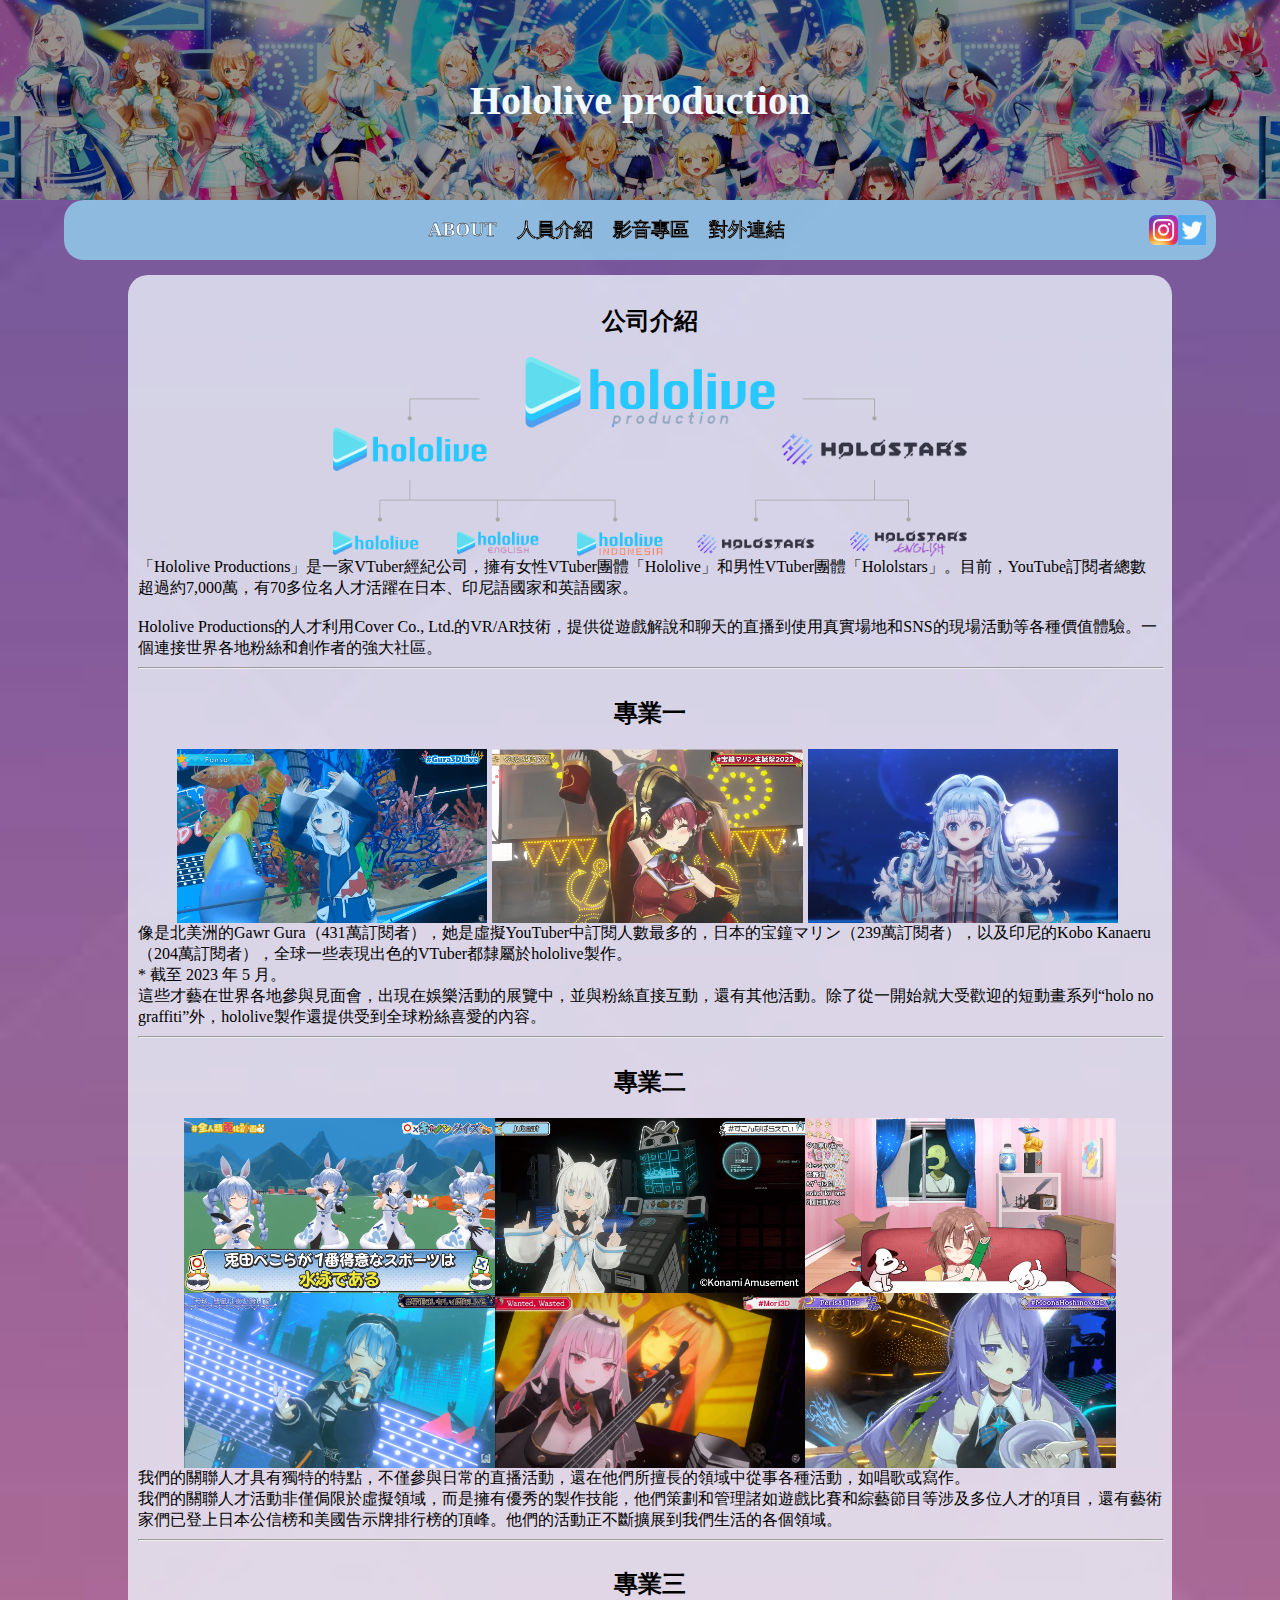
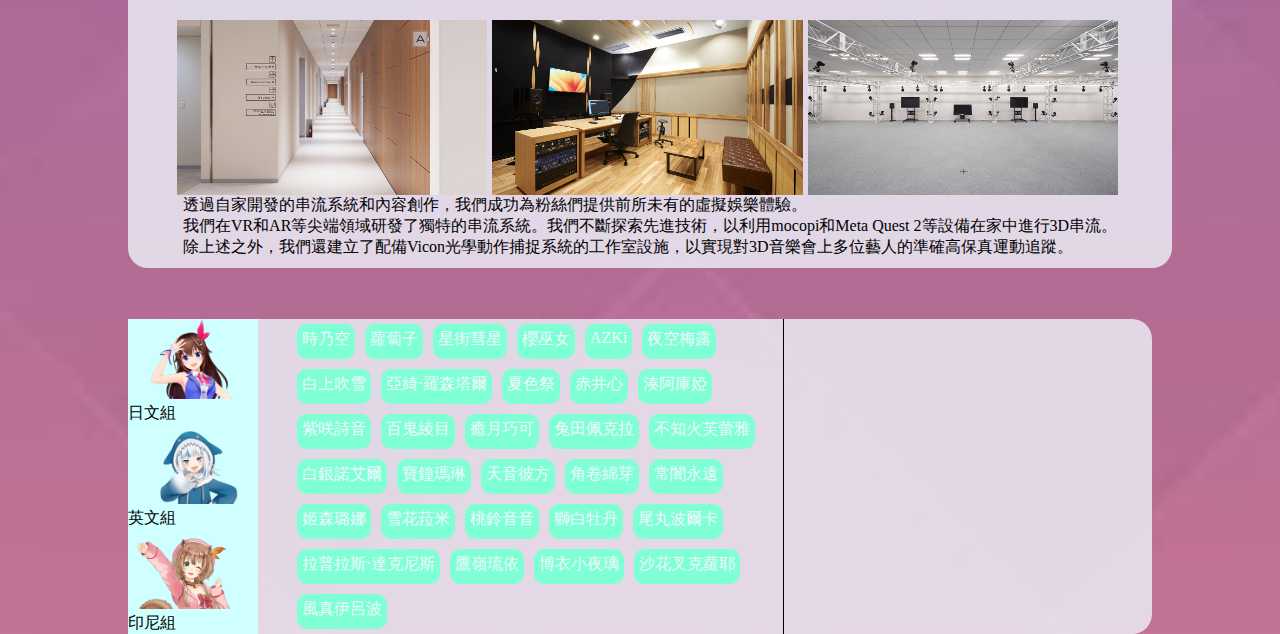
==== A110250078_期末作品.html @ 14a2eed4 "1224" ====
<!DOCTYPE html>
<html lang="en">
<head>
    <meta charset="UTF-8">
    <meta name="viewport" content="width=device-width, initial-scale=1.0">
    <title>Document</title>
    <link rel="stylesheet" type="text/css" href="A110250078_期末作品.css">
</head>
<body>
    <div class="left"></div>
    <div class="right"></div>
    <header>
        <h1 class="header_title">Hololive production</h1>
    </header>

    <nav>
        </ul>
        <ul class="navbar_1">
            <li>
                <p>ABOUT</p>
                <ul class="navbar_2">
                    <li>公司介紹</li>
                    <li>成員介紹</li>
                </ul>
            </li>
            <li>
                <p>人員介紹</p>
                <ul class="navbar_2">
                    <li>日文組
                    </li>
                    <li>
                        英文組
                    </li>
                    <li>印尼組</li>
                </ul>
            </li>

            <li>
                <p>影音專區</p>
                <ul class="navbar_2">
                    <li>
                        <p>影片</p>
                        <ul class="navbar_3">
                            <li>小劇場一</li>
                            <li>小劇場二</li>
                            <li>小劇場三</li>
                        </ul>
                    </li>
                    <li>音樂</li>
                </ul>
            
            </li>
            <li><p>對外連結</p></li>
        </ul>
        <div class="nav_icon">
            <img src="images/Instagram_icon.png" alt="">
            <img src="images/x.png" alt="">
        </div>
    </nav>
    <section class="intro_section">
        <h2>公司介紹</h2>
        <figure class="intro_img"></figure>
        <p>
            「Hololive Productions」是一家VTuber經紀公司，擁有女性VTuber團體「Hololive」和男性VTuber團體「Hololstars」。目前，YouTube訂閱者總數超過約7,000萬，有70多位名人才活躍在日本、印尼語國家和英語國家。
            <br><br>
            Hololive Productions的人才利用Cover Co., Ltd.的VR/AR技術，提供從遊戲解說和聊天的直播到使用真實場地和SNS的現場活動等各種價值體驗。一個連接世界各地粉絲和創作者的強大社區。
        </p>
        <hr>
        <h2>專業一</h2>
        <div class="intro_contain_1">
            <img src="images/content/about_1.png" alt="">
            <img src="images/content/about_2.png" alt="">
            <img src="images/content/about_3.png" alt="">

        </div>
        <p>
            像是北美洲的Gawr Gura（431萬訂閱者），她是虛擬YouTuber中訂閱人數最多的，日本的宝鐘マリン（239萬訂閱者），以及印尼的Kobo Kanaeru（204萬訂閱者），全球一些表現出色的VTuber都隸屬於hololive製作。<br>
            * 截至 2023 年 5 月。<br>
            這些才藝在世界各地參與見面會，出現在娛樂活動的展覽中，並與粉絲直接互動，還有其他活動。除了從一開始就大受歡迎的短動畫系列“holo no graffiti”外，hololive製作還提供受到全球粉絲喜愛的內容。
        </p>
        <hr>
        <h2>專業二</h2>
        <div class="intro_contain_2">
            <img src="images/content/about_4.png" alt="">
            <img src="images/content/about_5.png" alt="">
            <img src="images/content/about_6.png" alt="">
            <img src="images/content/about_7.png" alt="">
            <img src="images/content/about_8.png" alt="">
            <img src="images/content/about_9.png" alt="">
                        
        </div>
        <p>
            我們的關聯人才具有獨特的特點，不僅參與日常的直播活動，還在他們所擅長的領域中從事各種活動，如唱歌或寫作。<br>
            我們的關聯人才活動非僅侷限於虛擬領域，而是擁有優秀的製作技能，他們策劃和管理諸如遊戲比賽和綜藝節目等涉及多位人才的項目，還有藝術家們已登上日本公信榜和美國告示牌排行榜的頂峰。他們的活動正不斷擴展到我們生活的各個領域。
        </p>
        <hr>
        <h2>專業三</h2>
        <div class="intro_contain_1">
            <img src="images/content/about_10.png" alt="">
            <img src="images/content/about_11.png" alt="">
            <img src="images/content/about_12.png" alt="">

        </div>
        <p>
            透過自家開發的串流系統和內容創作，我們成功為粉絲們提供前所未有的虛擬娛樂體驗。<br>
            我們在VR和AR等尖端領域研發了獨特的串流系統。我們不斷探索先進技術，以利用mocopi和Meta Quest 2等設備在家中進行3D串流。<br>
            除上述之外，我們還建立了配備Vicon光學動作捕捉系統的工作室設施，以實現對3D音樂會上多位藝人的準確高保真運動追蹤。
        </p>
    </section>
    <br><br>
    <section class="menber_box" id="hrefimg">
        <div class="menber_box_type">
          <ul>
            <li><img src="images/imgsora.png" alt=""><br>日文組</li>
            <li><img src="images/imggura.png" alt=""><br>英文組</li>
            <li><img src="images/imgrisu.png" alt=""><br>印尼組</li>
          </ul>
        </div>
        <div class="menber_box_button">
          <div id="jp">
            <a href="#Sora">時乃空</a><a href="#Roboco">蘿蔔子</a><a href="#Hoshimachi-Suisei">星街彗星</a><a href="#Miko">櫻巫女</a>
            <a href="#Azki">AZKi</a><a href="#Mel">夜空梅露</a><a href="#Fubuki">白上吹雪</a><a href="#Rosenthall">亞綺·羅森塔爾</a>
            <a href="#Matsuri">夏色祭</a><a href="#Haato">赤井心</a><a href="#Aqua">湊阿庫婭</a><a href="#Shion">紫咲詩音</a>
            <a href="#Ayame">百鬼綾目</a><a href="#Choco">癒月巧可</a><a href="#Pekora">兔田佩克拉</a><a href="#Flare">不知火芙蕾雅</a>
            <a href="#Noel">白銀諾艾爾</a> <a href="#Marine">寶鐘瑪琳</a><a href="#Kanata">天音彼方</a><a href="#Watame">角卷綿芽</a>
            <a href="#Towa">常闇永遠</a><a href="#Luna">姬森璐娜</a><a href="#Lamy">雪花菈米</a><a href="#Nene">桃鈴音音</a>
            <a href="#Botan">獅白牡丹</a><a href="#Polka">尾丸波爾卡</a><a href="#Darknesss">拉普拉斯·達克尼斯</a><a href="#Lui">鷹嶺琉依</a>
            <a href="#Koyori">博衣小夜璃</a><a href="#Chloe">沙花叉克蘿耶</a><a href="#Iroha">風真伊呂波</a><br>
          </div>
          <div id="en">
    
          </div>
          <div id="id">
          </div>
        </div>
    
        <div class="menber_box_img">
          <img src="images/img/Akai-Haato_pr-img_01.png" alt="" id="Haato">
          <img src="images/img/Aki-Rosenthall_pr-img_01.png" alt="" id="Rosenthall">
          <img src="images/img/Amane-Kanata_pr-img_01.png" alt="" id="Kanata">
          <img src="images/img/bg_Hoshimachi-Suisei_01-1.png" alt="" id="Hoshimachi-Suisei">
          <img src="images/img/Hakui-Koyori_pr-img_02.png" alt="" id="Koyori">
          <img src="images/img/Himemori-Luna_pr-img_01.png" alt="" id="Luna">
          <img src="images/img/Houshou-Marine_pr-img_1.png" alt="" id="Marine">
          <img src="images/img/imgRoboco.png" alt="" id="Roboco">
          <img src="images/img/img_sora.png" alt="" id="Sora">
          <img src="images/img/Kazama-Iroha_pr-img_01-1.png" alt="" id="Iroha">
          <img src="images/img/Kiryu-Coco_pr-img_01-1.png" alt="" id="Coco">
          <img src="images/img/La-Darknesss_pr-img_02.png" alt="" id="Darknesss">
          <img src="images/img/matsuri_pr-img_2.png" alt="" id="Matsuri">
          <img src="images/img/Minato-Aqua_pr-img_01b.png" alt="" id="Aqua">
          <img src="images/img/Momosuzu-Nene_pr-img_01.png" alt="" id="Nene">
          <img src="images/img/Murasaki-Shion_pr-img_01.png" alt="" id="Shion">
          <img src="images/img/Nakiri-Ayame_pr-img_01.png" alt="" id="Ayame">
          <img src="images/img/Omaru-Polka_pr-img_01.png" alt="" id="Polka">
          <img src="images/img/Oozora-Subaru_pr-img_01.png" alt="" id="Subaru">
          <img src="images/img/Sakamata-Chloe_pr-img01.png" alt="" id="Chloe">
          <img src="images/img/Sakura-Miko_pr-img_01.png" alt="" id="Miko">
          <img src="images/img/Shirakami-Fubuki_pr-img_01.png" alt="" id="Fubuki">
          <img src="images/img/Shiranui-Flare_pr-img_01.png" alt="" id="Flare">
          <img src="images/img/Shirogane-Noel_pr-img_02.png" alt="" id="Noel">
          <img src="images/img/Shishiro-Botan_pr-img_01.png" alt="" id="Botan">
          <img src="images/img/Takane-Lui_pr-img_02.png" alt="" id="Lui">
          <img src="images/img/Tokoyami-Towa_pr-img_01.png" alt="" id="Towa">
          <img src="images/img/Tsunomaki-Watame_pr-img_01-1.png" alt="" id="Watame">
          <img src="images/img/Usada-Pekora_pr-img_01.png" alt="" id="Pekora">
          <img src="images/img/Yozora-Mel_pr-img_01.png" alt="" id="Mel">
          <img src="images/img/Yukihana-Lamy_pr-img_01.png" alt="" id="Lamy">
          <img src="images/img/Yuzuki-Choco_pr-img_01-1.png" alt="" id="Choco">
          <img src="images/img/AZKi_pr-img_04-1029x2048.png" alt="" id="Azki">
    
    
    
    
        </div>
    
        </div>
    
    
    
      </section>
</body>

<script src="1.js"></script>
</html>
---- A110250078_期末作品.css ----
body{margin: 0;background-image: url("images/content/bg.png");background-repeat: no-repeat;background-size: cover;}
.left{}
hr{color: beige; width: 100%;}
h2{text-align: center;}
p{margin: 0;height: 100%;width: 100%; display: flex; align-items: center;justify-content: center;}
ul,li{padding: 0; margin: 0; list-style: none;}
section{    margin-left: 10%;margin-right: 10% ;margin-top: 15px;   padding: 10px;
    background-color: rgba(240, 248, 255, 0.762);border-radius: 20px;
    width: 80%;}

header{background-image: url("images/holointro.jpg");background-color: rgba(0, 0, 0, 0.4); background-blend-mode: multiply;
    
    width: 100%;height: 200px;
    display: flex; align-items: center; justify-content: center;}
.header_title{font-size: 40px;color: aliceblue;}

nav{position: relative;display: flex;
    height: 60px; width: 90%;position: sticky;top: 0;font-size: larger;
    background-color: rgba(149, 215, 243, 0.772);border-radius: 20px;margin: auto;
}
.nav_icon{display: flex;top: 5px;margin-right: 10px; align-items: center;}
.nav_icon img{height: 50%;width: 50%;}
nav ul,nav li{list-style: none;margin: 0;padding: 0;}
nav li{height: 50px;}

.navbar_1{margin: 0 ;padding: 0;width: 100%;height: 100%;justify-content: center;
    list-style-type: none;display: flex;align-items: center;position: sticky
}
.navbar_2{display: none;background-color: rgba(250, 235, 215, 0.891);position: relative;}
.navbar_3 {display: none; top: 0;left: 100%;position: absolute;width: 100%;}
.navbar_1>li{height: 100%;font-weight: bold;color: aliceblue;-webkit-text-stroke: 0.3px black;
    display: block; align-items: center;justify-content: center;
    margin: 5px;padding: 5px;
}
.navbar_1>li:hover {background-color: rgba(62, 62, 62, 0.891);border-radius: 25px;
}
.navbar_1>li:hover .navbar_2{display: block;}
.navbar_2 li:hover .navbar_3{display: block;}
.navbar_2>li:hover,.navbar_3 li:hover{background-color: rgba(62, 62, 62, 0.413);border-radius: 25px;
}
.navbar_2 li{display: flex;align-items: center;justify-content: center;
    border-top: 1px solid black;
}
.navbar_3 li{background-color: rgba(250, 235, 215, 0.718);border-top: 1px solid black;}


.intro_section{
    font-family: cursive;
    display: flex;justify-content: center;flex-direction: column;

}

.intro_img{width: 80%;height:200px;margin: auto;
    background-image: url("images/content/about.png");background-size: contain;background-repeat: no-repeat;
    background-position: center;
}

.intro_contain_1{display: flex; justify-content: center;}
.intro_contain_1 img{width: calc((100% / 3) - 3%); margin-right: 5px;}
.intro_contain_2{display: flex;flex-wrap: wrap;justify-content: center;}
.intro_contain_2 img{width: calc((100% / 3) - 3%);}

.menber_box{display: flex;width: 80%;margin-left: 10%;padding: 0;}
.menber_box_type{width: calc(80% * 0.2);display: flex;align-items: center;}
.menber_box_type ul {display: flex;flex-direction: column; }
.menber_box_type li{background-color: rgb(207, 255, 255);}
.menber_box_type img{height: 80px;width: 100%;}
.menber_box_button{display: flex;width: calc(80%* 0.6);border-right: 1px solid black; }
.menber_box_button #jp{display: flex;flex-wrap: wrap;}
.menber_box_button a{text-decoration: none; color: aliceblue;background-color: aquamarine;border-radius: 10px;
    margin: 5px;padding: 5px;        
} 

.menber_box_img{width: calc(80%*0.4);object-fit: contain;}
.menber_box_img img{width: auto;display: none;max-height: 400px;max-width: 100%;}
.menber_box_img img:target{display: block;}
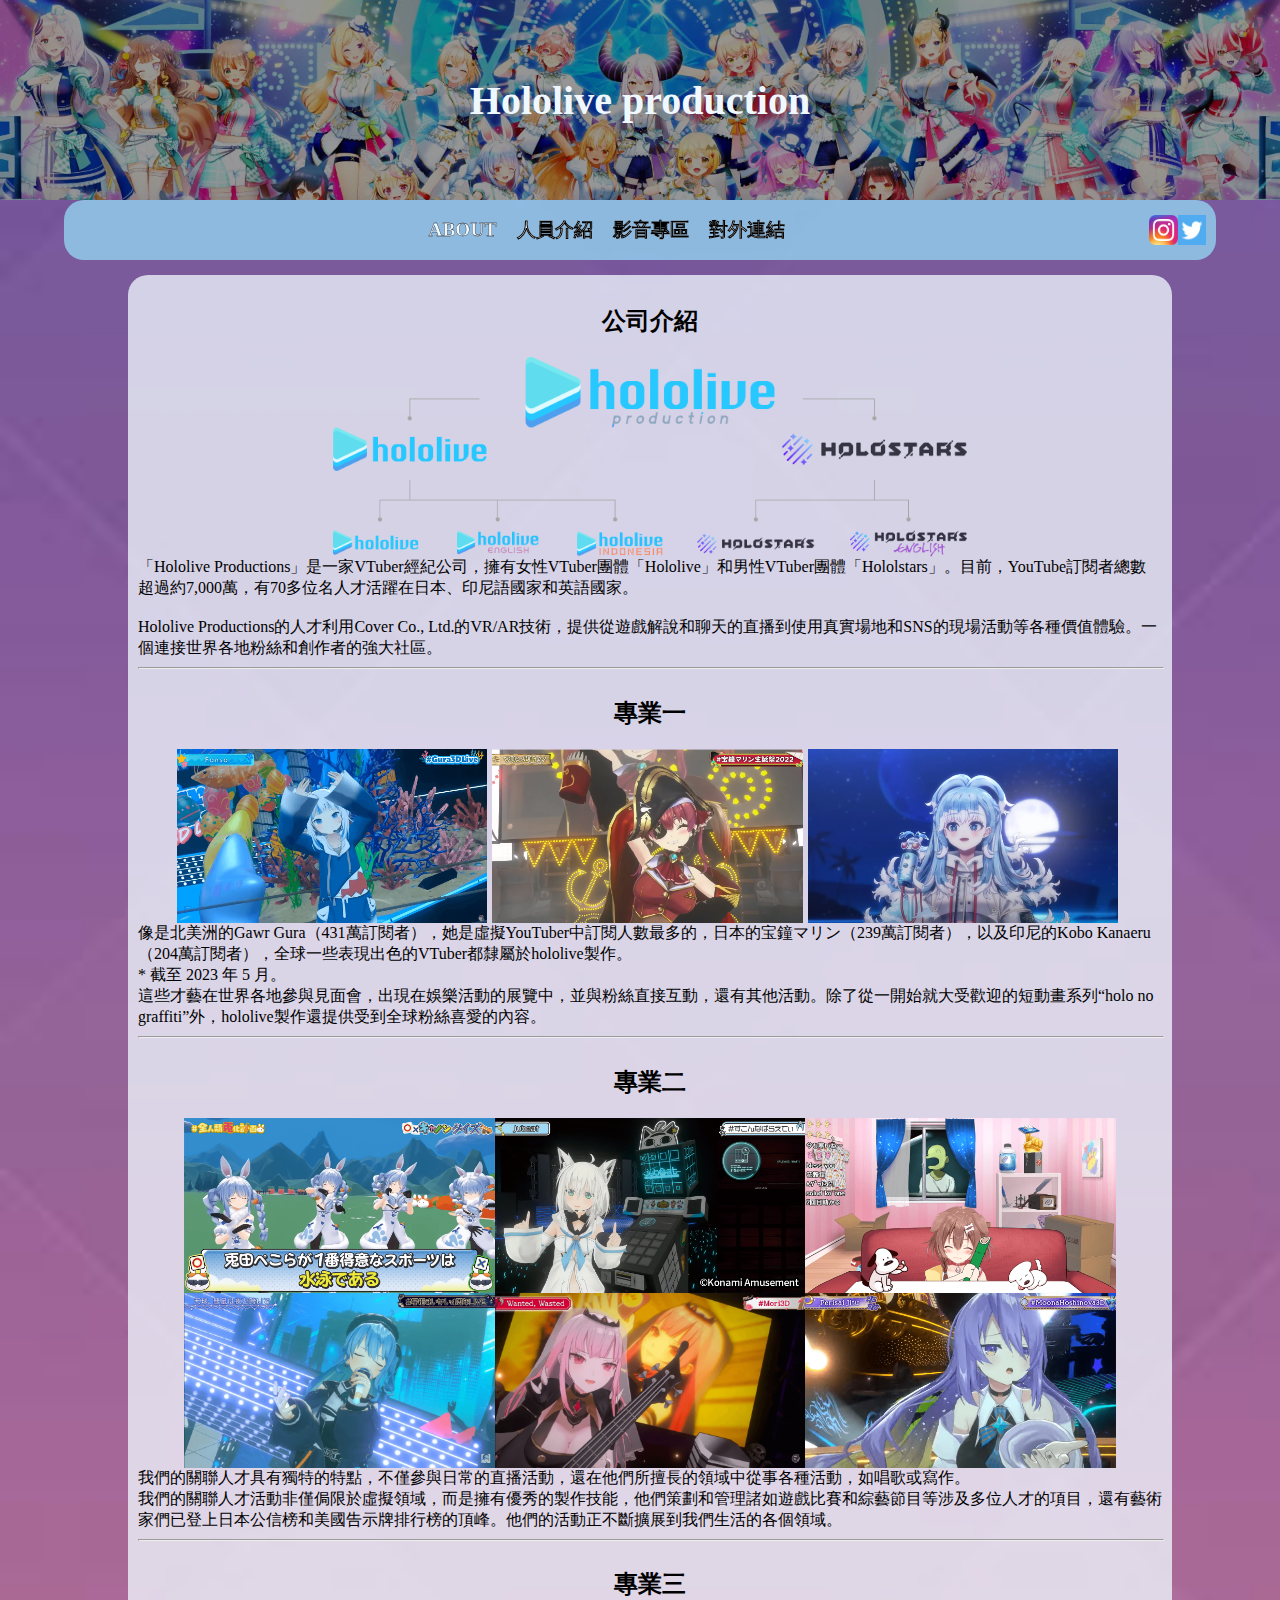
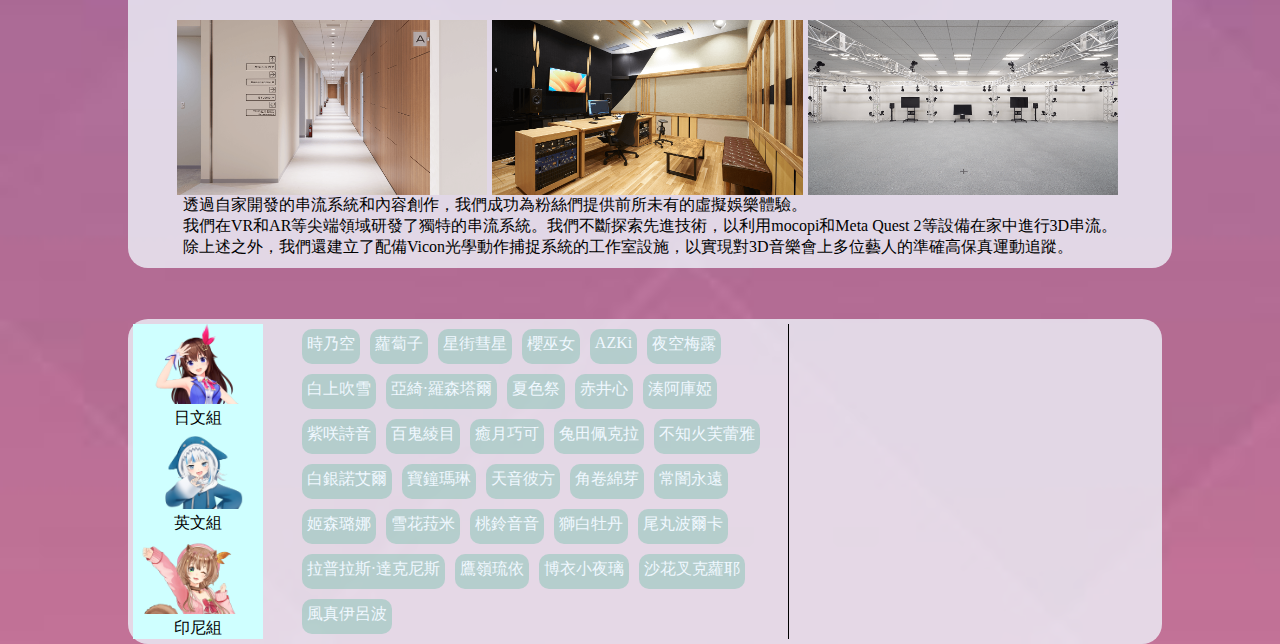
==== commit 43524d8f: "1223" ====
--- a/A110250078_期末作品.html
+++ b/A110250078_期末作品.html
@@ -108,12 +108,12 @@
         </p>
     </section>
     <br><br>
-    <section class="menber_box" id="hrefimg">
+    <section class="menber_box" id="">
         <div class="menber_box_type">
           <ul>
-            <li><img src="images/imgsora.png" alt=""><br>日文組</li>
-            <li><img src="images/imggura.png" alt=""><br>英文組</li>
-            <li><img src="images/imgrisu.png" alt=""><br>印尼組</li>
+            <li><img src="images/imgsora.png" alt=""><br><p>日文組</p></li>
+            <li><img src="images/imggura.png" alt=""><br><p>英文組</p></li>
+            <li><img src="images/imgrisu.png" alt=""><br><p>印尼組</p></li>
           </ul>
         </div>
         <div class="menber_box_button">
@@ -181,5 +181,5 @@
       </section>
 </body>
 
-<script src="1.js"></script>
+<script src="A110250078_期末作品.html"></script>
 </html>--- a/A110250078_期末作品.css
+++ b/A110250078_期末作品.css
@@ -60,17 +60,27 @@
 .intro_contain_2{display: flex;flex-wrap: wrap;justify-content: center;}
 .intro_contain_2 img{width: calc((100% / 3) - 3%);}
 
-.menber_box{display: flex;width: 80%;margin-left: 10%;padding: 0;}
+.menber_box{display: flex;width: 80%;margin-left: 10%;padding: 5px;}
 .menber_box_type{width: calc(80% * 0.2);display: flex;align-items: center;}
 .menber_box_type ul {display: flex;flex-direction: column; }
 .menber_box_type li{background-color: rgb(207, 255, 255);}
 .menber_box_type img{height: 80px;width: 100%;}
 .menber_box_button{display: flex;width: calc(80%* 0.6);border-right: 1px solid black; }
 .menber_box_button #jp{display: flex;flex-wrap: wrap;}
-.menber_box_button a{text-decoration: none; color: aliceblue;background-color: aquamarine;border-radius: 10px;
+.menber_box_button a{text-decoration: none; color: aliceblue;background-color: rgba(137, 197, 182, 0.512);border-radius: 10px;
     margin: 5px;padding: 5px;        
 } 
-
 .menber_box_img{width: calc(80%*0.4);object-fit: contain;}
 .menber_box_img img{width: auto;display: none;max-height: 400px;max-width: 100%;}
-.menber_box_img img:target{display: block;}+.menber_box_img img:target{display: block;}
+
+@media screen and (max-width:600px){
+.menber_box{display: block;}
+.menber_box_type{width: 90%;margin: auto;}
+.menber_box ul{width: 100%;}
+.menber_box li{display: flex; font-size: 40px;color: cyan;-webkit-text-stroke: 1px black;}
+.menber_box_type img{width: auto;}
+.menber_box_button{width: 100%;border-right: none;}
+.menber_box_img{width: 100%;display: flex;justify-content: center;}
+
+}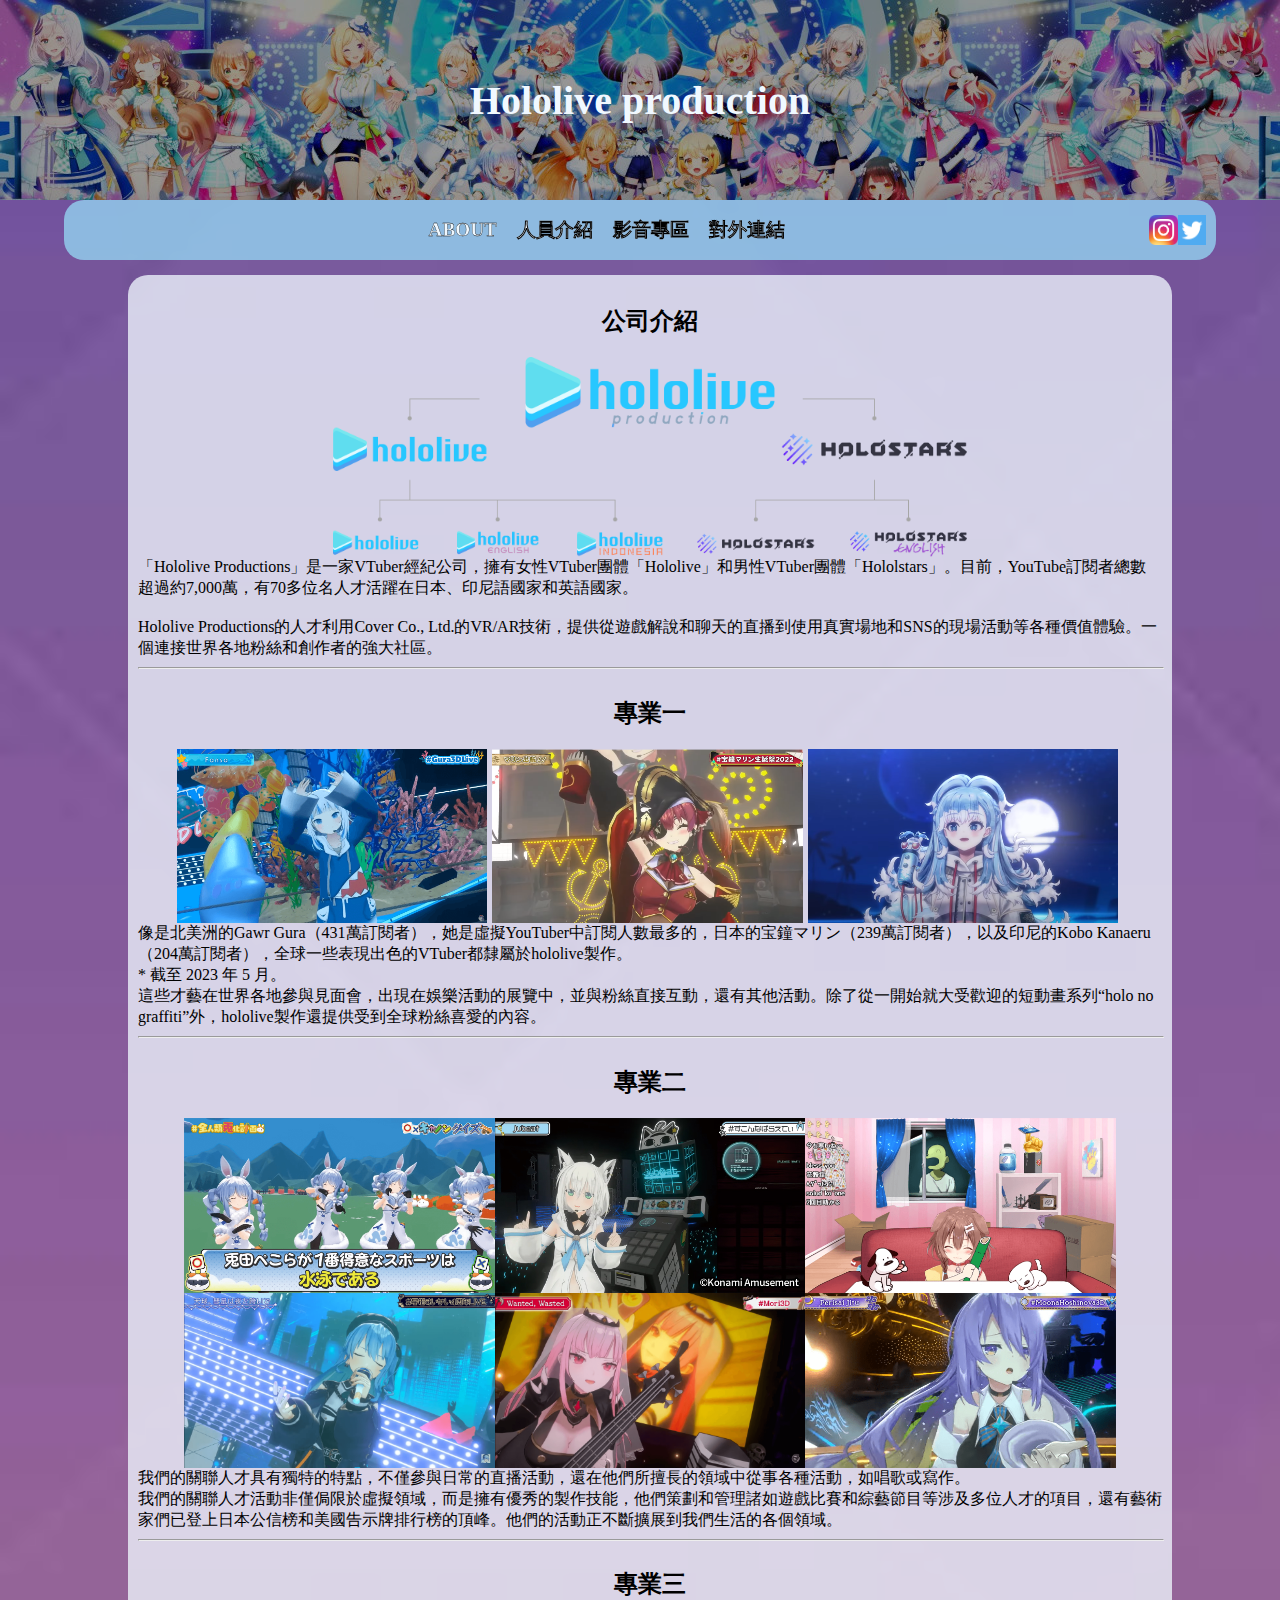
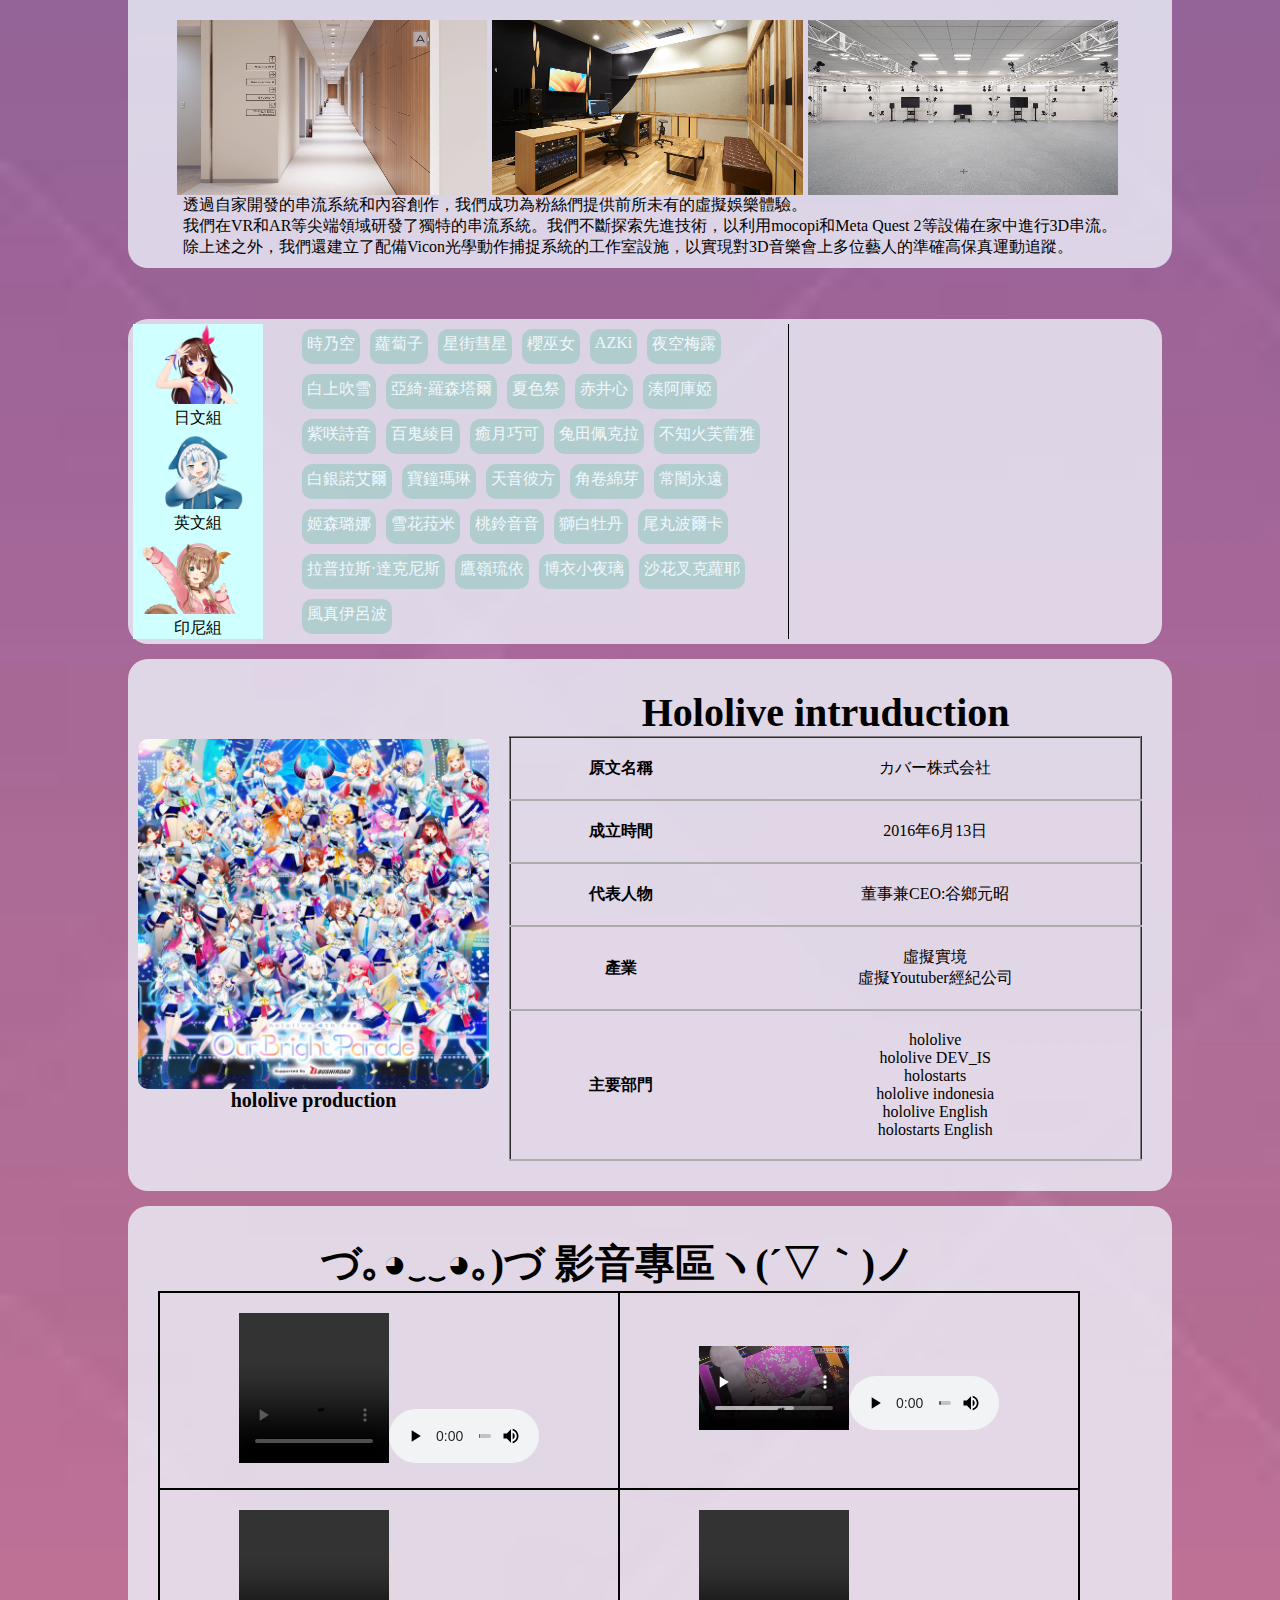
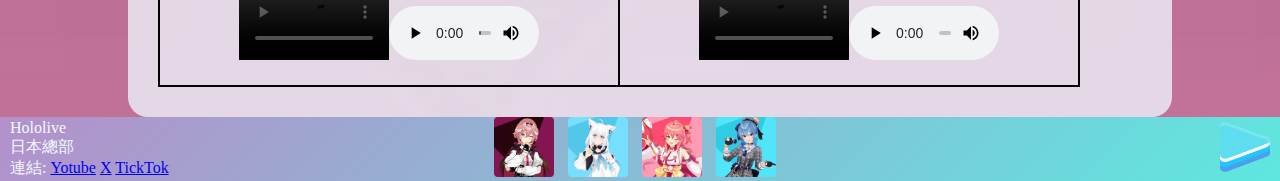
==== commit 69c56175: "1224" ====
--- a/A110250078_期末作品.html
+++ b/A110250078_期末作品.html
@@ -175,11 +175,85 @@
         </div>
     
         </div>
-    
-    
-    
       </section>
+      <section class="multimedia">
+        <div class="slider_div">
+            <aside class="slider">
+                <img src="images/holointro.jpg" alt="">
+                <img src="images/61.png" alt="">
+                <img src="images/fubuki.png" alt="">
+                <img src="images/susei.png" alt="">
+                <img src="images/miko.png" alt="">
+            </aside>
+            <p style="font-weight: bolder; font-size: 20px;">hololive production</p>
+        </div>
+        <table class="intruation_table" id="introhololive">
+            <caption>Hololive intruduction</caption>
+            <tbody>
+              <tr>
+                <th>原文名稱</th>
+                <td>カバー株式会社</td>
+              </tr>
+              <tr>
+                <th>成立時間</th>
+                <td>2016年6月13日</td>
+              </tr>
+              <tr>
+                <th>代表人物</th>
+                <td>董事兼CEO:谷鄉元昭</td>
+              </tr>
+              <tr>
+                <th>產業</th>
+                <td>虛擬實境<br>虛擬Youtuber經紀公司</td>
+              </tr>
+              <tr>
+                <th>主要部門</th>
+                <td>hololive <br>
+                  hololive DEV_IS <br> holostarts <br>hololive indonesia <br>
+                  hololive English <br>holostarts English <br></td>
+              </tr>
+            </tbody>
+          </table>        
+      </section>
+      <section class="video_music">
+        <table class="video_music_table">
+            <caption><p>づ｡◕‿‿◕｡)づ 影音專區ヽ(´▽｀)ノ</p></caption>
+              <tbody><tr><th><video src="videos/fuvuki.mp4" controls=""></video><audio src="musics/【Hololive歌曲翻譯中日字幕】KINGWORLD-白上フブキ.mp3" controls=""></audio></th>
+              <th><video src="videos/koyori.mp4" controls=""></video><audio src="musics/【Original】WAO!! - 博衣こより 【ホロライブ】.mp3" controls=""></audio></th>
+              </tr><tr>
+                <th><video src="videos/pekora.mp4" controls=""></video><audio src="musics/【MV】ぺこらんだむぶれいん！【ホロライブ兎田ぺこら】.mp3" controls=""></audio></th>
+                <th><video src="videos/susei.mp4" controls=""></video><audio src="musics/NEXT COLOR PLANET_susei.mp3" controls=""></audio></th>
+              </tr>
+  
+  
+          </tbody></table>
+
+      </section>
+
+
+
+  <footer style="position: relative;">
+    <div style="left: 10px; position: absolute; color: aliceblue;">
+      Hololive <br>
+      日本總部 <br>
+      連結: <a href="https://www.youtube.com/@hololive/videos">Yotube</a>  
+      <a href="https://twitter.com/hololivetv">X</a>
+        <a href="https://www.tiktok.com/@hololive_official">TickTok</a>          
+      
+    </div>
+    <div style="position: absolute; right: 0; " >
+      <img src="images/Hololive_triangles_logo.svg.png" alt="" style="width: 50px; height: 50px;">
+    </div>
+    <div class="footer_ani">
+      <img src="images/61.png" alt="">
+      <img src="images/fubuki.png" alt="">
+      <img src="images/miko.png" alt="">
+      <img src="images/susei.png" alt="">
+    </div>
+
+  </footer>
+      <script src="A110250078_期末作品.js"></script>
+
 </body>
 
-<script src="A110250078_期末作品.html"></script>
 </html>--- a/A110250078_期末作品.css
+++ b/A110250078_期末作品.css
@@ -70,7 +70,7 @@
 .menber_box_button a{text-decoration: none; color: aliceblue;background-color: rgba(137, 197, 182, 0.512);border-radius: 10px;
     margin: 5px;padding: 5px;        
 } 
-.menber_box_img{width: calc(80%*0.4);object-fit: contain;}
+.menber_box_img{width: calc(80%*0.4);object-fit: contain;display: flex;align-items: center;justify-content: center;}
 .menber_box_img img{width: auto;display: none;max-height: 400px;max-width: 100%;}
 .menber_box_img img:target{display: block;}
 
@@ -82,5 +82,54 @@
 .menber_box_type img{width: auto;}
 .menber_box_button{width: 100%;border-right: none;}
 .menber_box_img{width: 100%;display: flex;justify-content: center;}
+.footer_ani img{opacity: 0;}
+.video_music_table video,.video_music_table audio{max-width: 186px; max-height: 400px;} 
 
+}
+
+
+.multimedia{display: flex;align-items: center;}
+.slider_div{width: 50%;}
+.slider{height: 350px;width: 100%;border-radius: 10px;}
+.slider img{
+    display: none;
+    opacity: 0;
+    transition: opacity 1s ease-in-out; /* 淡入淡出效果的過渡時間 */
+    object-fit: cover;
+    width: 100%;height: 100%;
+    border-radius: 10px;
+}
+.slider img:first-child {
+    display: block;
+    opacity: 1;
+}
+
+
+.video_music{width: 80%;}
+.intruation_table {left: 40%;width: 90%;text-align: center;margin: auto;border-width: 2px ;margin: 20px;
+    border-style: inset;border-collapse: collapse;}
+    .intruation_table td,th{border-bottom: 2px solid #acacac; padding:20px}
+    .introtb{ width: calc(100%-20px);margin-top: 20px; box-sizing: border-box;}
+    .intruation_table caption{font-size: 40px;font-weight: bold;}
+
+    .video_music_table{width: 100%;margin: 20px; width: 90%;}
+    .video_music_table {font-size: 20px ;font-weight: bold; height: auto; border: 2px solid; border-collapse: collapse;}
+    .video_music_table th{width: auto;height: auto; border: 2px solid;}
+    .video_music_table caption{overflow: hidden;}
+    .video_music_table caption>p{font-size: 40px; animation: mv_caption 8s linear infinite alternate; }
+    .video_music_table video,.video_music_table audio{width: 150px; max-height: 400px;} 
+
+
+
+
+
+  footer{background: linear-gradient(135deg, #b490ca, #5ee7df); width: 100%; height: 10%; display: flex;
+  align-items: center; justify-content: center;margin: 0;}
+  footer img {max-width: 60px; height: auto; padding-right: 10px;}
+  .footer_ani{animation: footer_ani 5s linear infinite alternate;}
+  .footer_ani:hover {animation-play-state:paused ;}
+  .footer_ani img:hover{transform: scale(1.5) translateY(-10px); }
+@keyframes footer_ani{
+from{transform: translateX(50%);}
+to{transform: translateX(-50%);}
 }